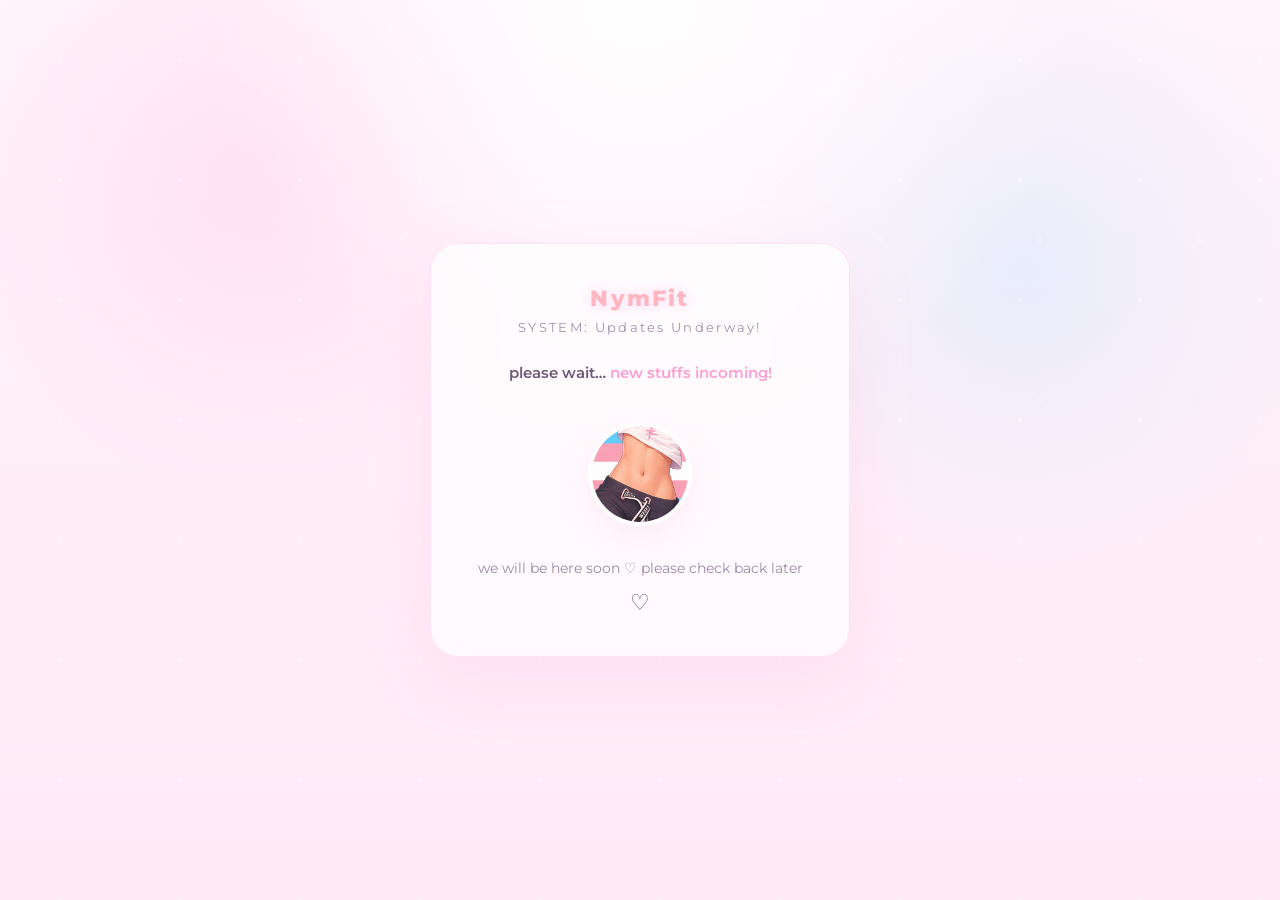
==== maintenance.html @ c617363a "Update maintenance.html" ====
<!DOCTYPE html>
<html lang="en">
<head>
<meta charset="UTF-8" />
<title>Uh oh!</title>
<meta name="viewport" content="width=device-width, initial-scale=1.0" />
<link rel="icon" type="image/png" sizes="512x512" href="/images/nymfitlogo.png" />
<link rel="apple-touch-icon" href="/images/nymfitlogo.png" />
<meta name="theme-color" content="#fff0f7" id="themeColorMeta" />

<style>
@import url("https://fonts.googleapis.com/css2?family=Montserrat:wght@400;600;800&display=swap");

*{ margin:0; padding:0; box-sizing:border-box; }

body{
  font-family:"Montserrat",sans-serif;
  height:100vh;
  display:flex;
  align-items:center;
  justify-content:center;
  background:
    radial-gradient(circle at top, rgba(255,255,255,.9), transparent 40%),
    radial-gradient(circle at 20% 20%, rgba(255,200,230,.4), transparent 25%),
    radial-gradient(circle at 80% 30%, rgba(200,230,255,.4), transparent 25%),
    linear-gradient(180deg,#fff4fb,#ffeaf6);
  overflow:hidden;
  color:#6d5a79;
}

/* sparkles */
.sparkles{
  position:absolute;
  inset:0;
  pointer-events:none;
  background-image:
    radial-gradient(circle, rgba(255,255,255,.9) 1.5px, transparent 2px),
    radial-gradient(circle, rgba(255,255,255,.8) 1px, transparent 2px);
  background-size:120px 120px, 160px 160px;
  animation: float 10s linear infinite;
  opacity:.6;
}

@keyframes float{
  0%{ transform:translateY(0); }
  50%{ transform:translateY(-20px); }
  100%{ transform:translateY(0); }
}

.card{
  background:rgba(255,255,255,.7);
  border:1px solid rgba(255,180,215,.35);
  border-radius:28px;
  padding:40px 32px;
  width:min(420px,90%);
  text-align:center;
  backdrop-filter:blur(16px);
  box-shadow:0 20px 60px rgba(255,182,215,.25);
}

.title{
  font-weight:800;
  letter-spacing:.1em;
  font-size:1.4rem;
  color:#ffb6c1;
  text-shadow:0 0 14px rgba(255,190,230,.7);
}

.subtitle{
  margin-top:8px;
  font-size:.8rem;
  letter-spacing:.18em;
  color:rgba(120,100,140,.7);
}

.status{
  margin-top:28px;
  font-size:.95rem;
  font-weight:600;
}

.status span{
  color:#ff9ed1;
}

/* 🐾 PUPPY LOADER */
.puppy-loader{
  position: relative;
  width: 132px;
  height: 132px;
  margin: 26px auto 0;
  display: flex;
  align-items: center;
  justify-content: center;
  animation: puppyFloat 3.2s ease-in-out infinite;
}

.puppy-face{
  width: 104px;
  height: 104px;
  object-fit: cover;
  border-radius: 50%;
  border: 4px solid rgba(255,255,255,.72);
  box-shadow:
    0 10px 28px rgba(255,182,215,.26),
    0 0 22px rgba(255,255,255,.55);
}

@keyframes puppyFloat{
  0%,100%{ transform: translateY(0); }
  50%{ transform: translateY(-4px); }
}

.msg{
  margin-top:20px;
  font-size:.85rem;
  color:rgba(120,100,140,.75);
}

.heart{
  margin-top:12px;
  font-size:1.4rem;
  animation: pulse 1.5s infinite;
}

@keyframes pulse{
  0%,100%{ transform:scale(1); }
  50%{ transform:scale(1.2); }
}
</style>
</head>

<body>
<div class="sparkles"></div>

<div class="card">
  <div class="title">NymFit</div>
  <div class="subtitle">SYSTEM: Updates Underway!</div>

  <div class="status">
    please wait… <span>new stuffs incoming!</span>
  </div>

  <div class="puppy-loader">
    <img src="/images/nymfitlogo.png" class="puppy-face" />
  </div>

  <div class="msg" id="msg">
    we will be here soon ♡ please check back later
  </div>

  <div class="heart">♡</div>
</div>
</body>
</html>
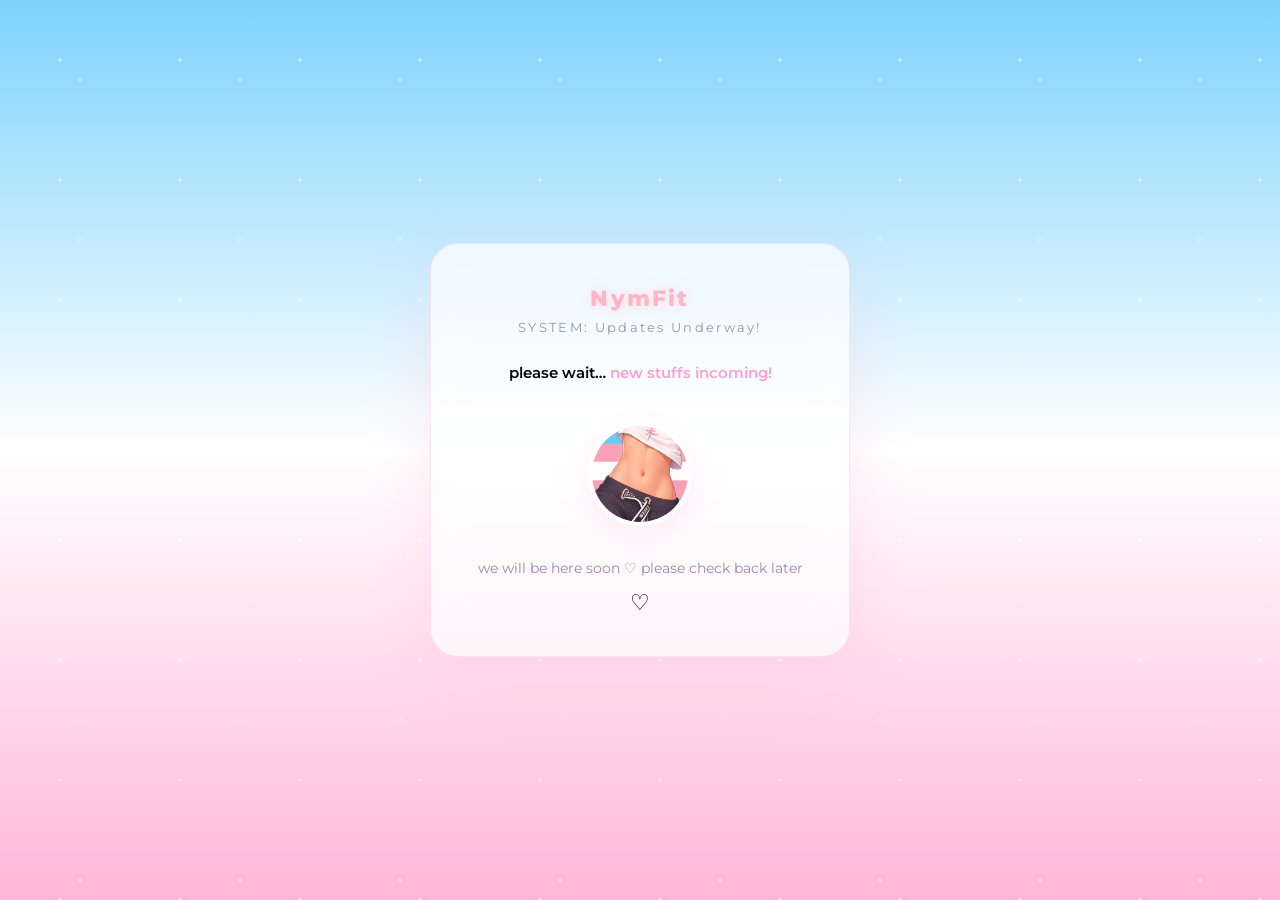
==== commit e86707c4: "Update maintenance.html" ====
--- a/maintenance.html
+++ b/maintenance.html
@@ -20,14 +20,17 @@
   align-items:center;
   justify-content:center;
   background:
-    radial-gradient(circle at top, rgba(255,255,255,.9), transparent 40%),
-    radial-gradient(circle at 20% 20%, rgba(255,200,230,.4), transparent 25%),
-    radial-gradient(circle at 80% 30%, rgba(200,230,255,.4), transparent 25%),
-    linear-gradient(180deg,#fff4fb,#ffeaf6);
-  overflow:hidden;
-  color:#6d5a79;
+    linear-gradient(
+      180deg,
+      #7dd3fc 0%,
+      #ffffff 50%,
+      #ffb6d9 100%
+    );
+
+  color: var(--foreground);
+
+  min-height: 100vh;
 }
-
 /* sparkles */
 .sparkles{
   position:absolute;
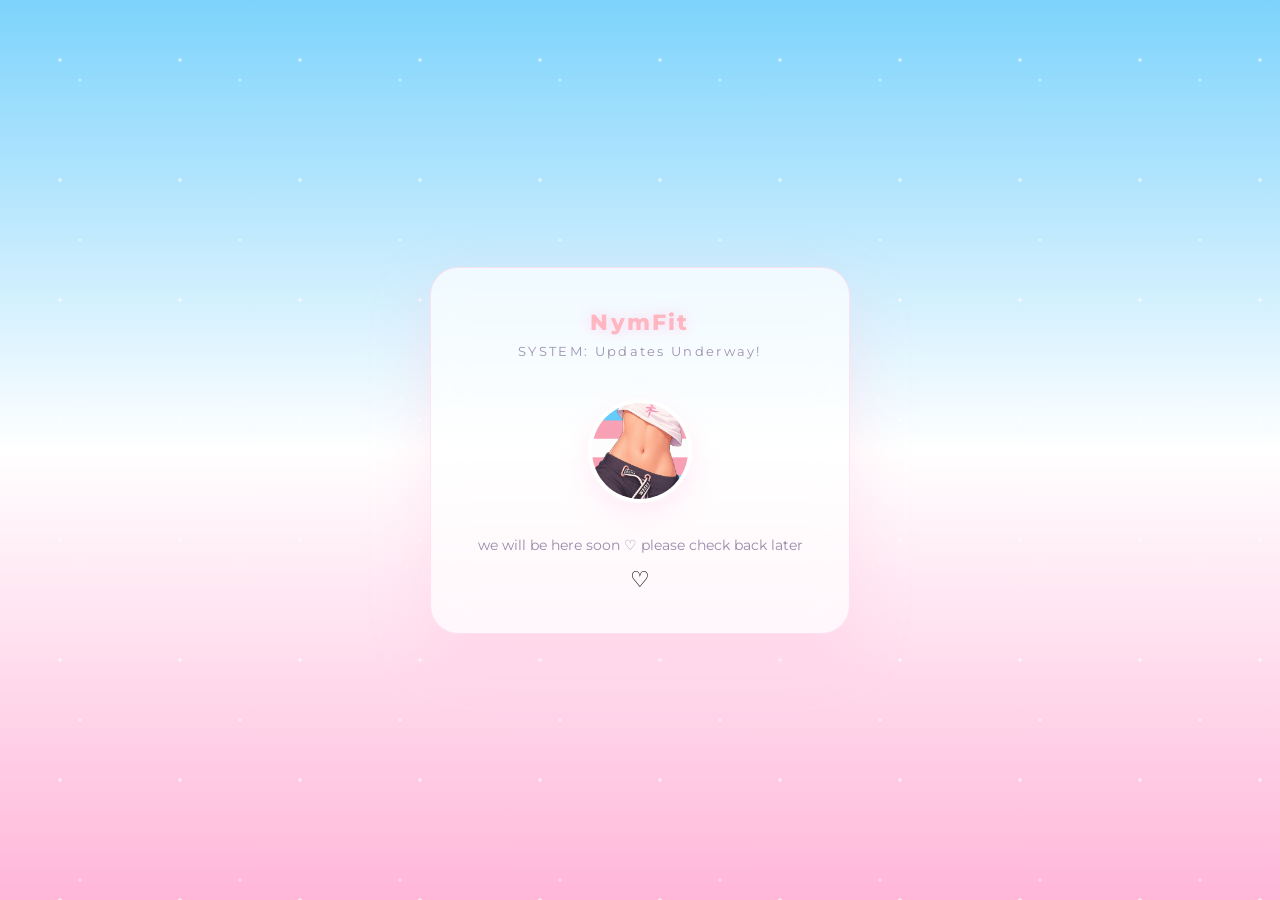
==== commit 892cbe9b: "Update maintenance.html" ====
--- a/maintenance.html
+++ b/maintenance.html
@@ -140,9 +140,9 @@
   <div class="title">NymFit</div>
   <div class="subtitle">SYSTEM: Updates Underway!</div>
 
-  <div class="status">
+  <!--<div class="status">
     please wait… <span>new stuffs incoming!</span>
-  </div>
+  </div>-->
 
   <div class="puppy-loader">
     <img src="/images/nymfitlogo.png" class="puppy-face" />
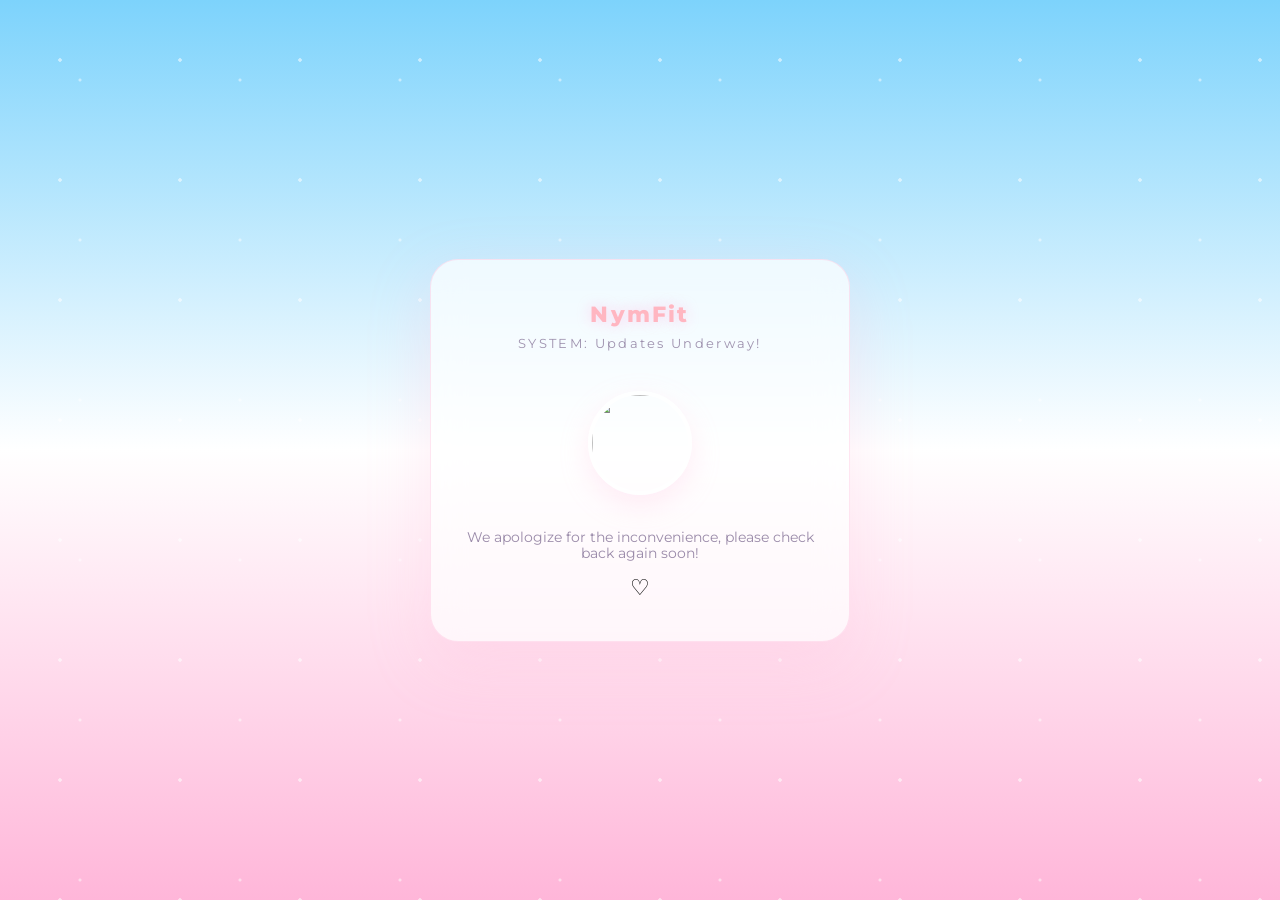
==== commit f977b3ae: "Update maintenance.html" ====
--- a/maintenance.html
+++ b/maintenance.html
@@ -4,8 +4,8 @@
 <meta charset="UTF-8" />
 <title>Uh oh!</title>
 <meta name="viewport" content="width=device-width, initial-scale=1.0" />
-<link rel="icon" type="image/png" sizes="512x512" href="/images/nymfitlogo.png" />
-<link rel="apple-touch-icon" href="/images/nymfitlogo.png" />
+<link rel="icon" type="image/png" sizes="512x512" href="/images/nymfitfemboylogo.png" />
+<link rel="apple-touch-icon" href="/images/nymfitfemboylogo.png" />
 <meta name="theme-color" content="#fff0f7" id="themeColorMeta" />
 
 <style>
@@ -145,11 +145,11 @@
   </div>-->
 
   <div class="puppy-loader">
-    <img src="/images/nymfitlogo.png" class="puppy-face" />
+    <img src="/images/nymfitfemboylogo.png" class="puppy-face" />
   </div>
 
   <div class="msg" id="msg">
-    we will be here soon ♡ please check back later
+    We apologize for the inconvenience, please check back again soon!
   </div>
 
   <div class="heart">♡</div>
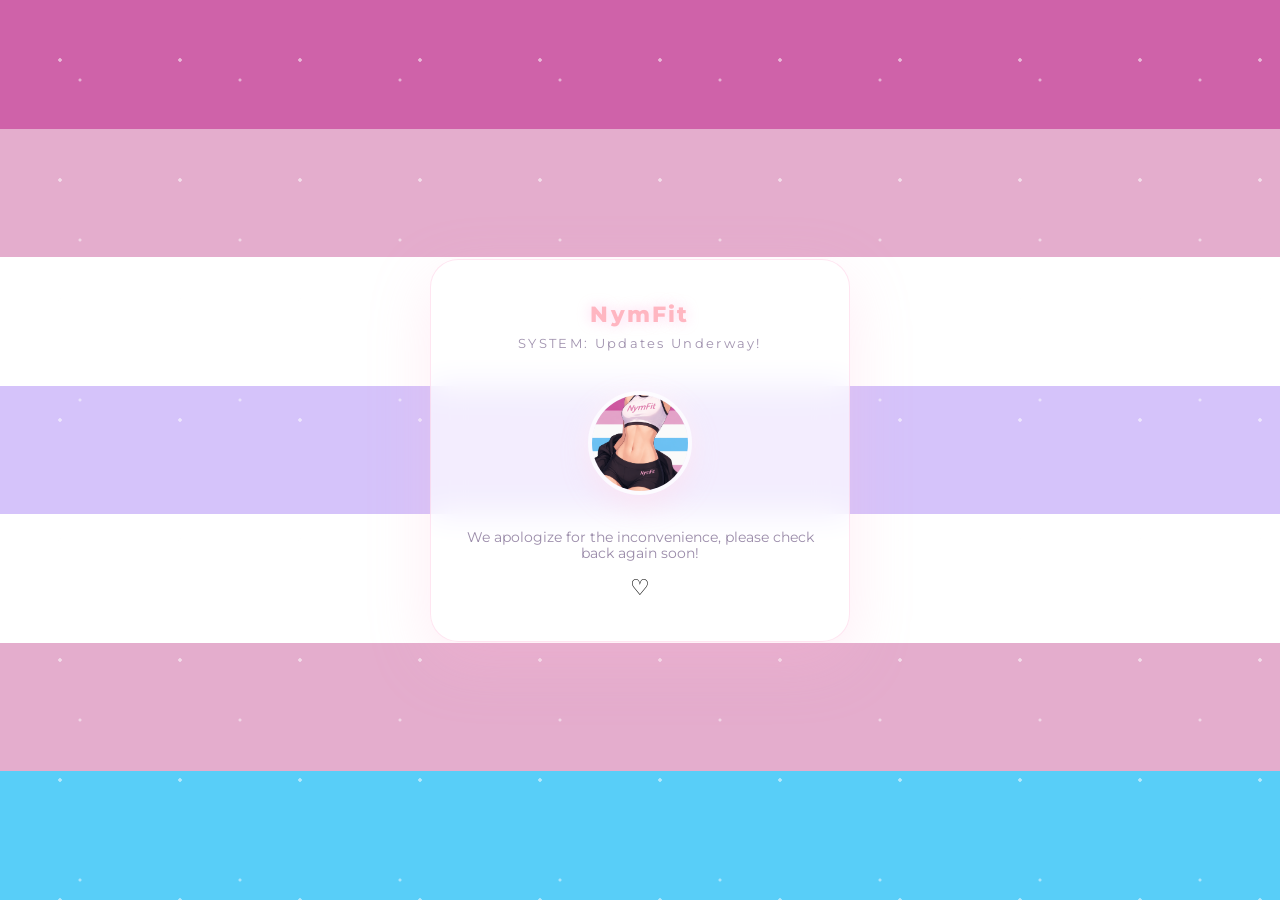
==== commit 9058518b: "Update maintenance.html" ====
--- a/maintenance.html
+++ b/maintenance.html
@@ -21,10 +21,21 @@
   justify-content:center;
   background:
     linear-gradient(
-      180deg,
-      #7dd3fc 0%,
-      #ffffff 50%,
-      #ffb6d9 100%
+    to bottom,
+  #cf62a9 0%,
+  #cf62a9 14.28%,
+  #e4adcd 14.28%,
+  #e4adcd 28.57%,
+  #ffffff 28.57%,
+  #ffffff 42.85%,
+  #d5c3fa 42.85%,
+  #d5c3fa 57.14%,
+  #ffffff 57.14%,
+  #ffffff 71.42%,
+  #e4adcd 71.42%,
+  #e4adcd 85.71%,
+  #58cef8 85.71%,
+  #58cef8 100%
     );
 
   color: var(--foreground);
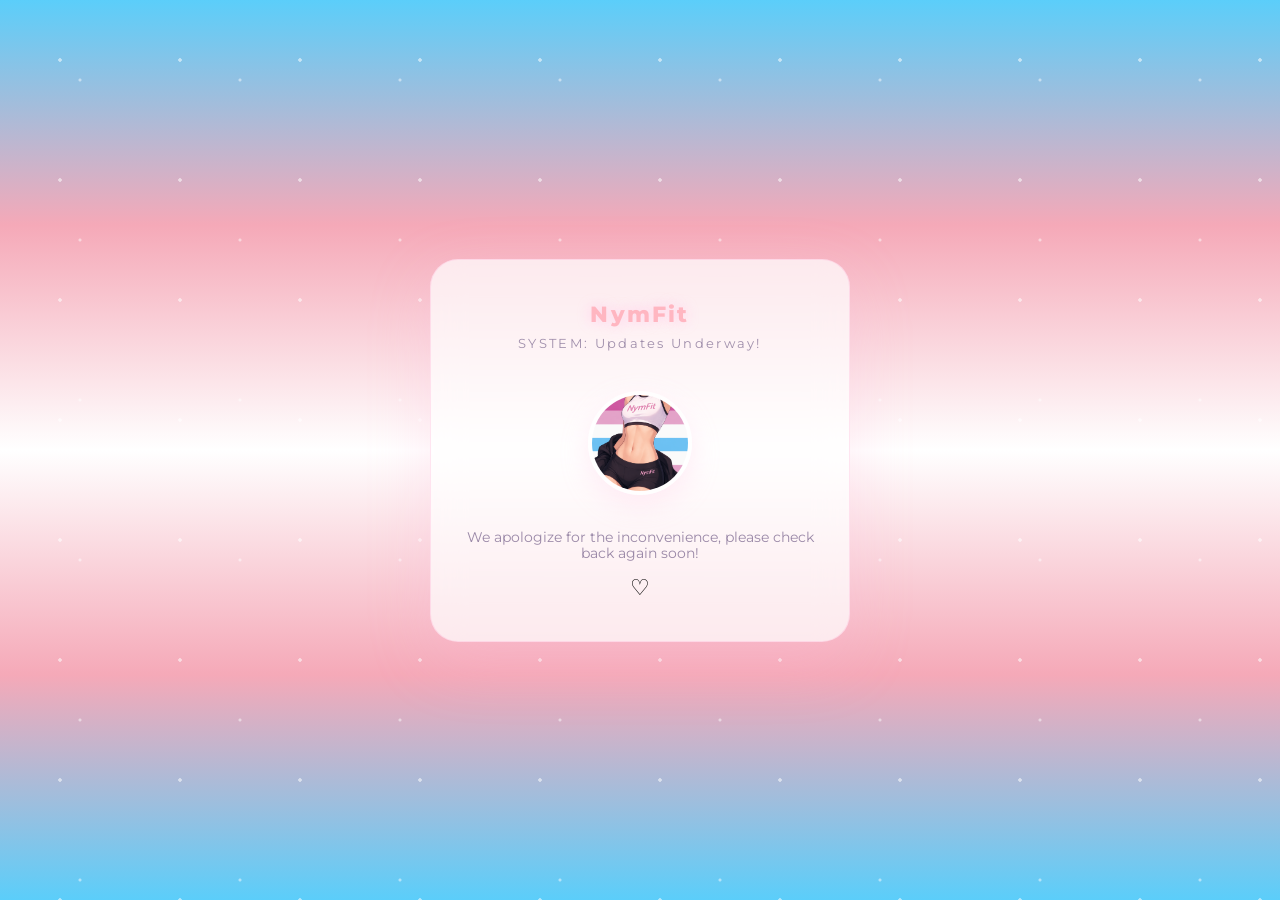
==== commit 656ab677: "Update maintenance.html" ====
--- a/maintenance.html
+++ b/maintenance.html
@@ -19,24 +19,15 @@
   display:flex;
   align-items:center;
   justify-content:center;
-  background:
-    linear-gradient(
-    to bottom,
-  #cf62a9 0%,
-  #cf62a9 14.28%,
-  #e4adcd 14.28%,
-  #e4adcd 28.57%,
-  #ffffff 28.57%,
-  #ffffff 42.85%,
-  #d5c3fa 42.85%,
-  #d5c3fa 57.14%,
-  #ffffff 57.14%,
-  #ffffff 71.42%,
-  #e4adcd 71.42%,
-  #e4adcd 85.71%,
-  #58cef8 85.71%,
-  #58cef8 100%
-    );
+  background: linear-gradient(
+  to bottom,
+  #5BCEFA,
+  #F5A9B8,
+  #ffffff,
+  #F5A9B8,
+  #5BCEFA
+);
+background-size: 100% 100%;
 
   color: var(--foreground);
 
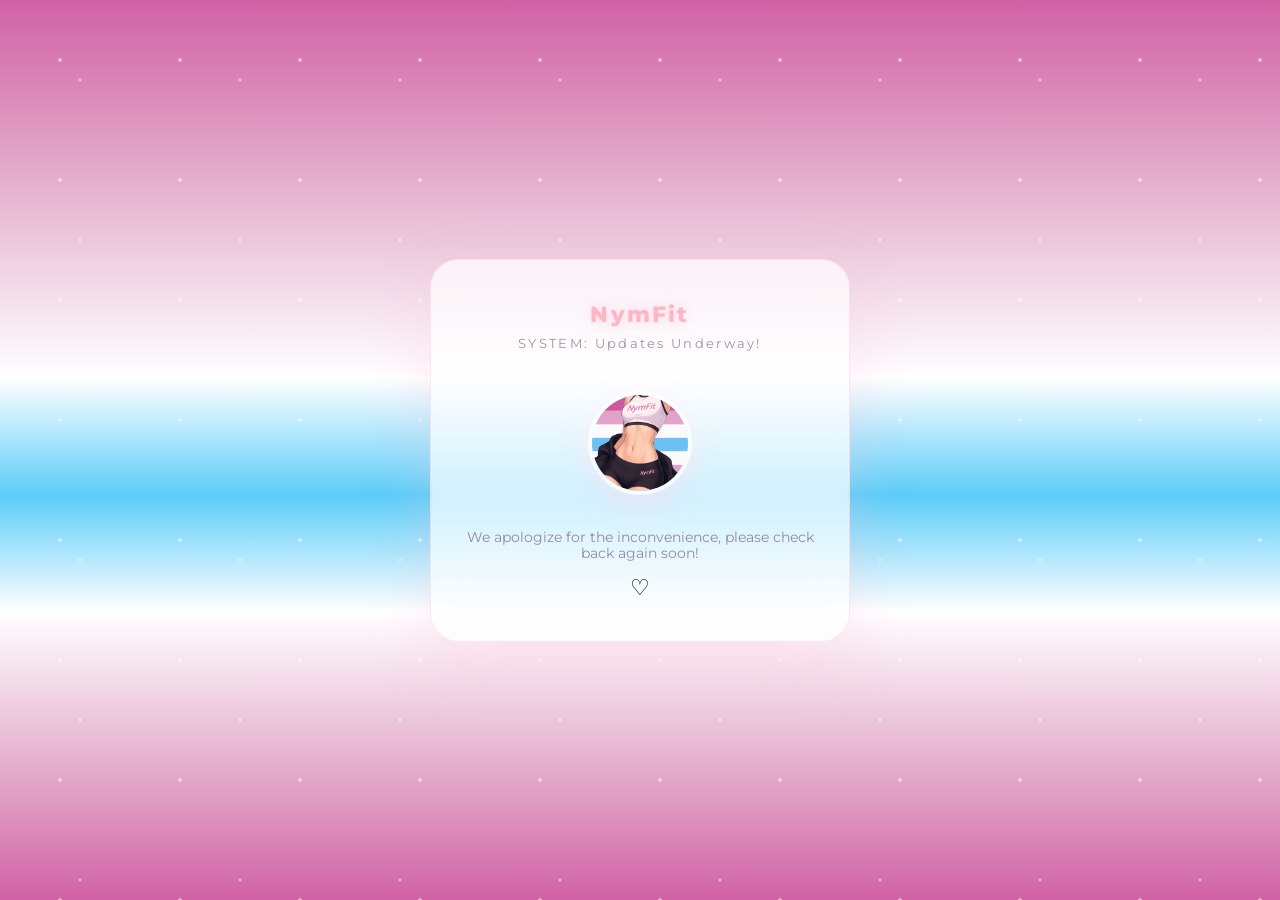
==== commit 8e21aa27: "Update maintenance.html" ====
--- a/maintenance.html
+++ b/maintenance.html
@@ -21,13 +21,15 @@
   justify-content:center;
   background: linear-gradient(
   to bottom,
-  #5BCEFA,
-  #F5A9B8,
-  #ffffff,
-  #F5A9B8,
-  #5BCEFA
+
+  #D162A5 0%,
+  #E4AFCC 20%,
+  #FFFFFF 42%,
+  #5BCDF8 55%,
+  #FFFFFF 68%,
+  #E4AFCC 85%,
+  #D162A5 100%
 );
-background-size: 100% 100%;
 
   color: var(--foreground);
 
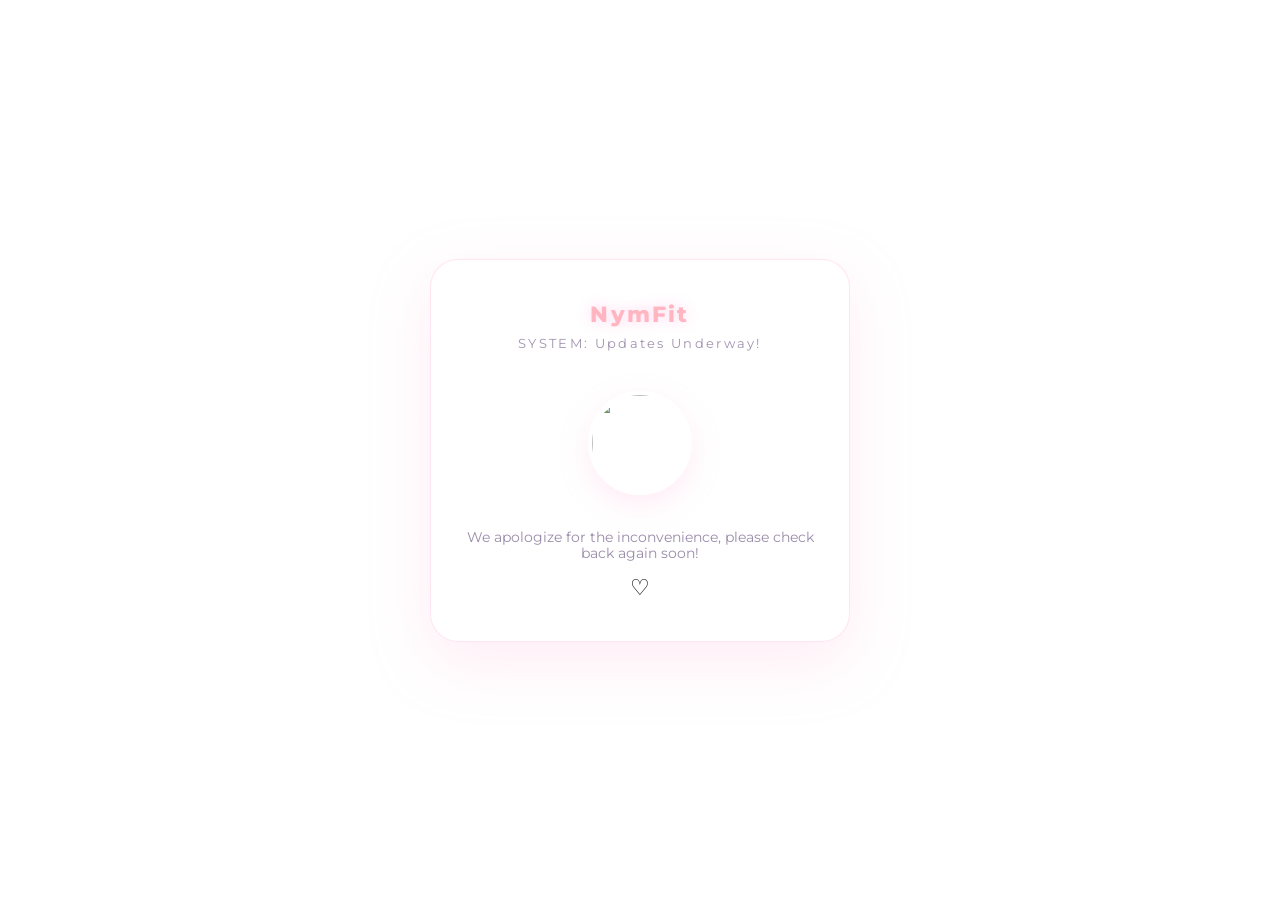
==== commit 73ac240a: "Update maintenance.html" ====
--- a/maintenance.html
+++ b/maintenance.html
@@ -4,8 +4,8 @@
 <meta charset="UTF-8" />
 <title>Uh oh!</title>
 <meta name="viewport" content="width=device-width, initial-scale=1.0" />
-<link rel="icon" type="image/png" sizes="512x512" href="/images/nymfitfemboylogo.png" />
-<link rel="apple-touch-icon" href="/images/nymfitfemboylogo.png" />
+<link rel="icon" type="image/png" sizes="512x512" href="https://i.imgur.com/tT0xGUr.png" />
+<link rel="apple-touch-icon" href="https://i.imgur.com/tT0xGUr.png" />
 <meta name="theme-color" content="#fff0f7" id="themeColorMeta" />
 
 <style>
@@ -21,14 +21,7 @@
   justify-content:center;
   background: linear-gradient(
   to bottom,
-
-  #D162A5 0%,
-  #E4AFCC 20%,
-  #FFFFFF 42%,
-  #5BCDF8 55%,
-  #FFFFFF 68%,
-  #E4AFCC 85%,
-  #D162A5 100%
+  #070a0d 100%
 );
 
   color: var(--foreground);
@@ -149,7 +142,7 @@
   </div>-->
 
   <div class="puppy-loader">
-    <img src="/images/nymfitfemboylogo.png" class="puppy-face" />
+    <img src="https://i.imgur.com/tT0xGUr.png" class="puppy-face" />
   </div>
 
   <div class="msg" id="msg">
